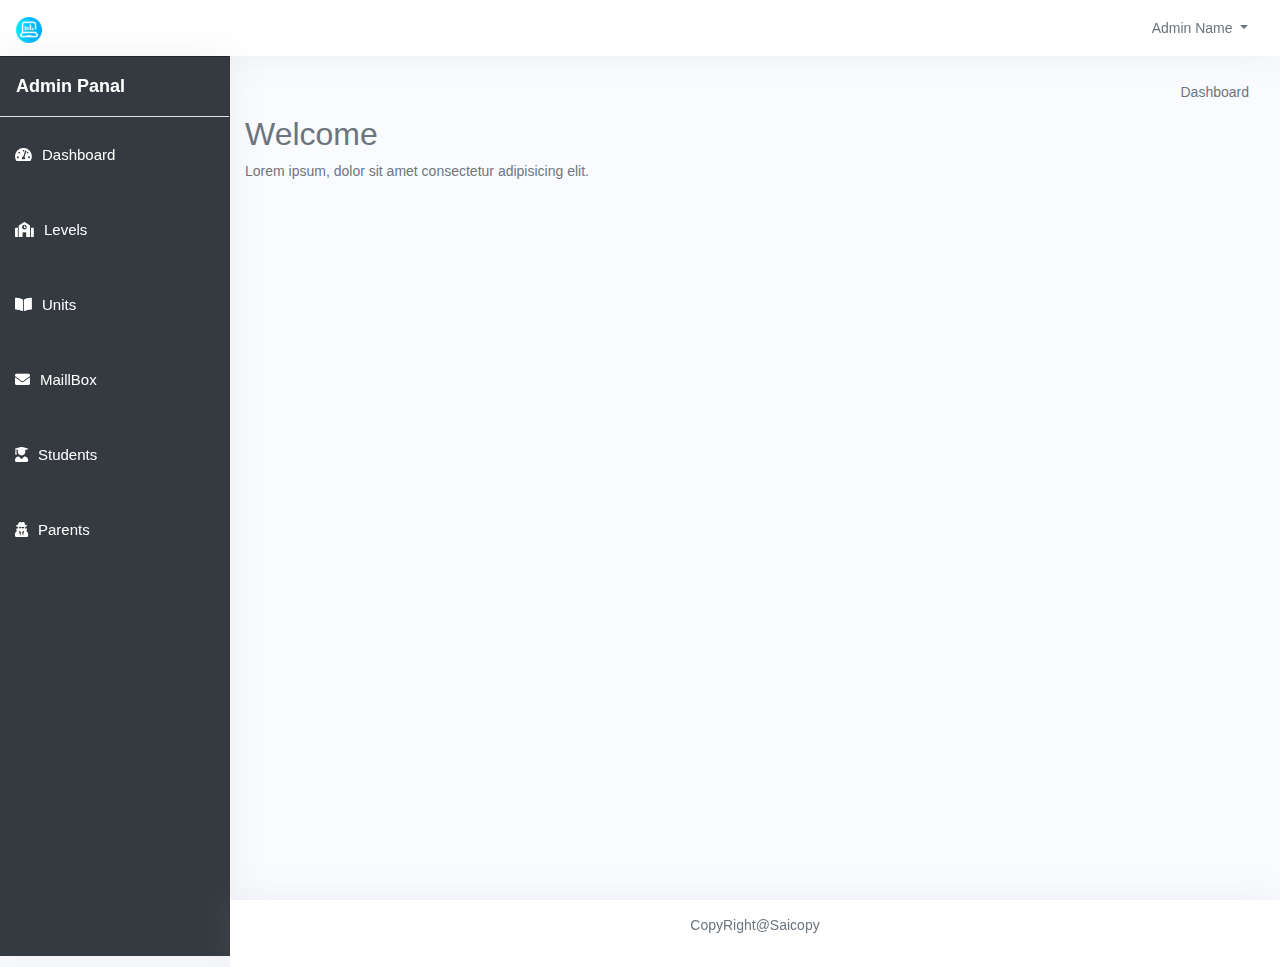
==== index.html @ 0deb5dab "first push" ====
<!DOCTYPE html>
<html lang="en">

<head>
  <meta charset="UTF-8">
  <meta http-equiv="X-UA-Compatible" content="IE=edge">
  <meta name="viewport" content="width=device-width, initial-scale=1.0">
  <title>Online learning</title>
  <link rel="stylesheet" href="./assets/css/bootstrap.min.css">
  <link rel="stylesheet" type="text/css"
    href="https://cdnjs.cloudflare.com/ajax/libs/font-awesome/5.15.1/css/all.min.css">
  <link rel="stylesheet" href="./assets/css/style.css">
</head>

<body>
  <!-- start header -->
  <header>
    <nav class="navbar navbar-expand-lg">
      <a class="navbar-brand" href="#"><img src="./assets/image/logo.png" alt="" style="height: 26px"></a>
      <i class="fas fa-bars" id="sidebarToggle"></i>
      <div class="dropdown ml-auto">
        <a class="nav-link dropdown-toggle" href="#" role="button" data-toggle="dropdown" aria-expanded="false">
          Admin Name
        </a>
        <div class="dropdown-menu dropdown-menu-right">
          <a class="dropdown-item" href="#">logout</a>
        </div>
      </div>
      </div>
    </nav>
  </header>
  <!-- end header./ -->
  <!-- start sidebar -->
  <aside class="sidenav  bg-dark text-white">
    <div class="sidebar-heading border-bottom p-3 ">Admin Panal</div>
    <ul>
      <li><a href="./index.html"><i class="fas fa-tachometer-alt"></i>Dashboard</a></li>
      <li><a href="./levels/index.html"><i class="fas fa-school"></i>Levels</a></li>
      <li><a href="./units/index.html"><i class="fas fa-book-open"></i>Units</a></li>
      <li><a href="#"><i class="fas fa-envelope"></i>MaillBox</a></li>
      <li><a href="#"><i class="fas fa-user-graduate"></i>Students</a></li>
      <li><a href="#"><i class="fas fa-user-secret"></i>Parents</a></li>
    </ul>
  </aside>
  <!-- end sidebar./ -->
  <!-- start content  -->
  <main id="content-wrapper">
    <section class="content">
      <div class="container-fluid">
        <nav aria-label="breadcrumb">
          <ol class="breadcrumb mb-0 bg-transparent">
            <li class="breadcrumb-item active">Dashboard</li>
          </ol>
        </nav>
        <!-- start heading -->
        <div class="row justify-content-between mb-3">
          <div class="col-12 ">
            <h2 class="page-heading">Welcome</h2>
            <p class="mb-0">Lorem ipsum, dolor sit amet consectetur adipisicing elit.</p>
          </div>
        </div>
        <!-- end heading -->
        <div class="row">
          <div class="col-12">
          
          </div><!-- col./ -->
        </div><!-- row./ -->
      </div>
    </section>
  </main>
  <!-- start content./  -->
  <!-- start footer  -->
  <footer class="footer text-center" id="footer">
    <div class="copyright">
      <p><a href="http://saicopy.com">CopyRight@Saicopy</a></p>
    </div>
  </footer>
  <!-- end footer./ -->
  <script src="./assets/js/jquery-3.5.1.slim.min.js"></script>
  <script src="./assets/js/popper.min.js"></script>
  <script src="./assets/js/bootstrap.min.js"></script>
  <script src="./assets/js/main.js"></script>
</body>

</html>
---- assets/css/style.css ----
/* Global Style */
*{
    margin: 0;
    padding: 0;
    box-sizing: border-box;
    transition: all 0.3s;
}
ul{
    list-style: none;
}
.card{
    border-radius: 10px;
    box-shadow: 0 0 35px 0 rgba(154, 161, 171, 0.15);
}
.card-header{
    background-color: transparent;
    border-bottom: none;
}
.breadcrumb{
    justify-content: end;
}
a,a:hover{
    color: #6c757d;
    text-decoration: none;
}
body{
    overflow-x: hidden;
    position: relative;
    margin: 0;
    font-family: "Nunito Sans", sans-serif;
    font-size: 0.875rem;
    font-weight: 400;
    line-height: 1.5;
    color: #6c757d;
    text-align: left;
    background-color: #fafbfe;
}
header{
    position: fixed;
    min-width: 100%;
}
header,footer,.sidenav{
    z-index: 1000;
}
header,footer{
background-color: #ffffff;
box-shadow: 0 0 35px 0 rgba(154, 161, 171, 0.15);
}
/* SideBar */
.sidenav {  
    position: fixed;  
    top: 0;  
    left: 0px;  
    width: 230px;  
    height: 100vh;  
    margin-top: 3.5rem;  
    background: #343a40;  
    border-top: 1px solid rgba(0, 0, 0, 0.3);  
    box-shadow: 0 0 35px 0 rgba(154, 161, 171, 0.15);
    border-right: 1px solid  #373535;
}
.sidenav .sidebar-heading{
    font-size: 18px;
    font-weight: 600;
}
.sidenav ul a{
    font-size: 15px;
    font-weight: 500;
    color: #ffff;
    display: block;
    padding: 15px;
    line-height: 3;
}
.sidenav ul a:hover{
    background-color: #4b5055;
}
.sidenav ul a i{
    margin-right: 10px;
}

#sidebarToggle{
    display: none;
}
@media (max-width: 600px) {  
    .sidenav {  
        left: -230px;  
    }
    #sidebarToggle{
        display: block;
    }
    body.sb-sidenav-toggled .sidenav {  
        left: 0px;  
    }
  } 

/* Content Wrapper */
#content-wrapper {  
    margin-left: 230px; 
    min-height: 100vh;
    padding-top: 70px;
  }
  @media (max-width: 600px) {  
    #content-wrapper {  
      margin-left: 0;  
    }  
  } 

/* Footer */
  #footer {  
    width: calc(100% - 230px);  
    margin-left: 230px; 
    /* background-color: #a4c4e5; */
    padding: 15px;
    position: absolute;
} 
#footer a{
    /* color: #ffff; */
    text-decoration: none;
}

@media (max-width: 600px) {  
    #footer {  
        width: 100%;  
        margin-left: 0;  
      } 
  }
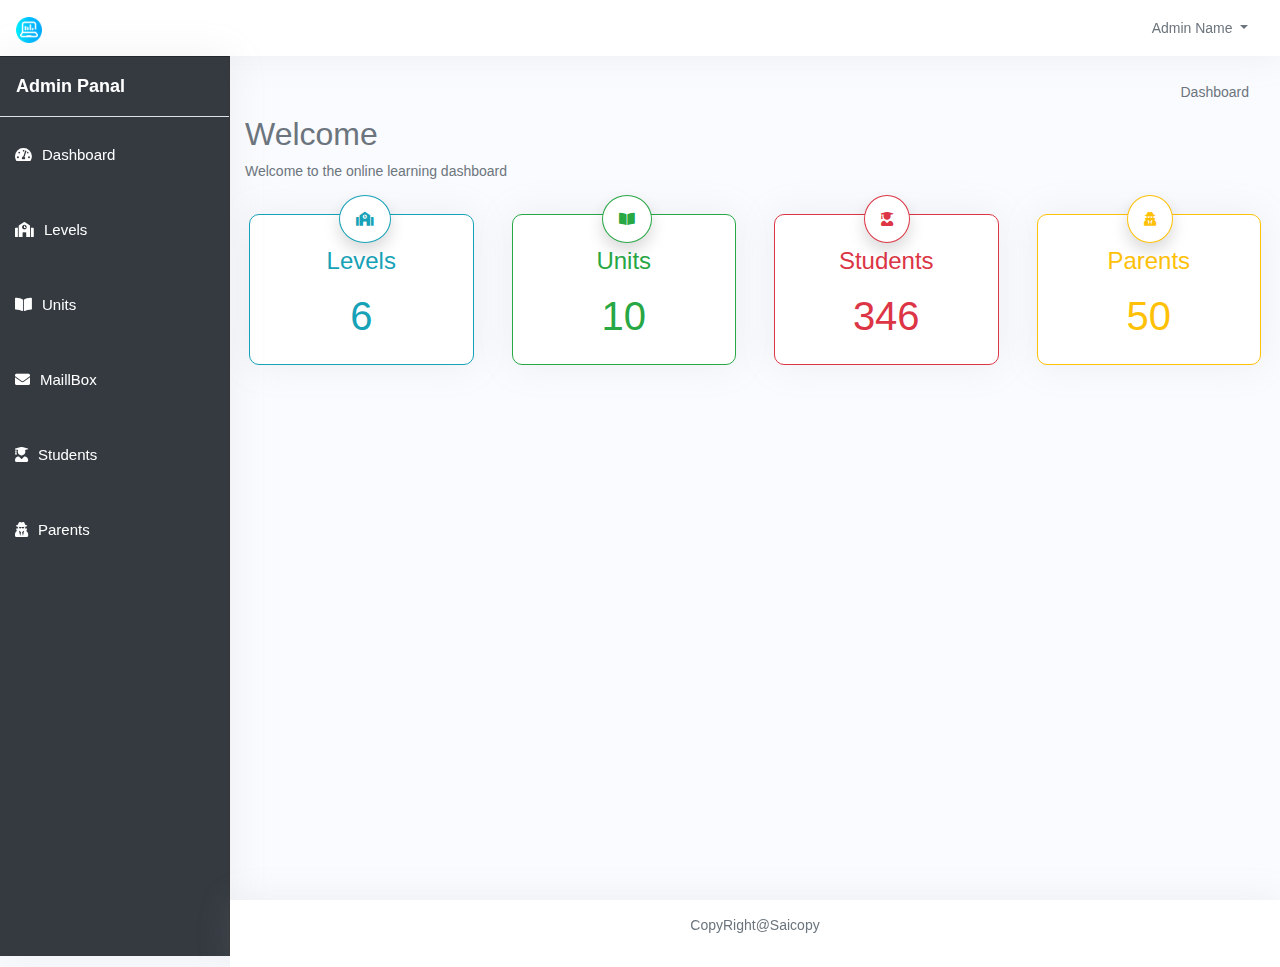
==== commit 4e483d16: "updated home page" ====
--- a/index.html
+++ b/index.html
@@ -38,8 +38,8 @@
       <li><a href="./levels/index.html"><i class="fas fa-school"></i>Levels</a></li>
       <li><a href="./units/index.html"><i class="fas fa-book-open"></i>Units</a></li>
       <li><a href="#"><i class="fas fa-envelope"></i>MaillBox</a></li>
-      <li><a href="#"><i class="fas fa-user-graduate"></i>Students</a></li>
-      <li><a href="#"><i class="fas fa-user-secret"></i>Parents</a></li>
+      <li><a href="./students/index.html"><i class="fas fa-user-graduate"></i>Students</a></li>
+      <li><a href="./parents/index.html"><i class="fas fa-user-secret"></i>Parents</a></li>
     </ul>
   </aside>
   <!-- end sidebar./ -->
@@ -56,21 +56,66 @@
         <div class="row justify-content-between mb-3">
           <div class="col-12 ">
             <h2 class="page-heading">Welcome</h2>
-            <p class="mb-0">Lorem ipsum, dolor sit amet consectetur adipisicing elit.</p>
+            <p class="mb-0">Welcome to the online learning dashboard</p>
           </div>
         </div>
         <!-- end heading -->
         <div class="row">
-          <div class="col-12">
-          
-          </div><!-- col./ -->
+            <div class="col-md-3">
+              <div class="card border-info mx-sm-1 my-3 p-3">
+                <div class="card border-info shadow text-info p-3 my-card"><span class="fas fa-school"
+                    aria-hidden="true"></span></div>
+                <div class="text-info text-center mt-3">
+                  <h4>Levels</h4>
+                </div>
+                <div class="text-info text-center mt-2">
+                  <h1>6</h1>
+                </div>
+              </div>
+            </div>
+            <div class="col-md-3">
+              <div class="card border-success mx-sm-1 my-3 p-3">
+                <div class="card border-success shadow text-success p-3 my-card"><span class="fas fa-book-open"
+                    aria-hidden="true"></span></div>
+                <div class="text-success text-center mt-3">
+                  <h4>Units</h4>
+                </div>
+                <div class="text-success text-center mt-2">
+                  <h1>10</h1>
+                </div>
+              </div>
+            </div>
+            <div class="col-md-3">
+              <div class="card border-danger mx-sm-1 my-3 p-3">
+                <div class="card border-danger shadow text-danger p-3 my-card"><span class="fas fa-user-graduate"
+                    aria-hidden="true"></span></div>
+                <div class="text-danger text-center mt-3">
+                  <h4>Students</h4>
+                </div>
+                <div class="text-danger text-center mt-2">
+                  <h1>346</h1>
+                </div>
+              </div>
+            </div>
+            <div class="col-md-3">
+              <div class="card border-warning mx-sm-1 my-3 p-3">
+                <div class="card border-warning shadow text-warning p-3 my-card"><span class="fas fa-user-secret"
+                    aria-hidden="true"></span></div>
+                <div class="text-warning text-center mt-3">
+                  <h4>Parents</h4>
+                </div>
+                <div class="text-warning text-center mt-2">
+                  <h1>50</h1>
+                </div>
+              </div>
+            </div>
         </div><!-- row./ -->
       </div>
     </section>
   </main>
   <!-- start content./  -->
   <!-- start footer  -->
-  <footer class="footer text-center" id="footer">
+  <footer>
     <div class="copyright">
       <p><a href="http://saicopy.com">CopyRight@Saicopy</a></p>
     </div>
--- a/assets/css/style.css
+++ b/assets/css/style.css
@@ -4,24 +4,6 @@
     padding: 0;
     box-sizing: border-box;
     transition: all 0.3s;
-}
-ul{
-    list-style: none;
-}
-.card{
-    border-radius: 10px;
-    box-shadow: 0 0 35px 0 rgba(154, 161, 171, 0.15);
-}
-.card-header{
-    background-color: transparent;
-    border-bottom: none;
-}
-.breadcrumb{
-    justify-content: end;
-}
-a,a:hover{
-    color: #6c757d;
-    text-decoration: none;
 }
 body{
     overflow-x: hidden;
@@ -35,6 +17,28 @@
     text-align: left;
     background-color: #fafbfe;
 }
+ul{
+    list-style: none;
+}
+a,a:hover{
+    color: #6c757d;
+    text-decoration: none;
+}
+/* Start Bootstrap Style */
+.card{
+    border-radius: 10px;
+    box-shadow: 0 0 35px 0 rgba(154, 161, 171, 0.15);
+}
+.card-header{
+    background-color: transparent;
+    border-bottom: none;
+}
+.breadcrumb{
+    justify-content: end;
+}
+/* End Bootstrab Style */
+
+/* start layouts */
 header{
     position: fixed;
     min-width: 100%;
@@ -42,11 +46,30 @@
 header,footer,.sidenav{
     z-index: 1000;
 }
+header .navbar i.fa-bars{
+    cursor: pointer;
+}
 header,footer{
 background-color: #ffffff;
 box-shadow: 0 0 35px 0 rgba(154, 161, 171, 0.15);
 }
-/* SideBar */
+footer {  
+    width: calc(100% - 230px);  
+    margin-left: 230px; 
+    padding: 15px;
+    position: absolute;
+    text-align: center;
+} 
+
+@media (max-width: 600px) {  
+    #footer {  
+        width: 100%;  
+        margin-left: 0;  
+      } 
+  } 
+/* end layouts */
+
+/* Start SideBar */
 .sidenav {  
     position: fixed;  
     top: 0;  
@@ -92,7 +115,7 @@
         left: 0px;  
     }
   } 
-
+/* End SideBar */
 /* Content Wrapper */
 #content-wrapper {  
     margin-left: 230px; 
@@ -104,23 +127,11 @@
       margin-left: 0;  
     }  
   } 
-
-/* Footer */
-  #footer {  
-    width: calc(100% - 230px);  
-    margin-left: 230px; 
-    /* background-color: #a4c4e5; */
-    padding: 15px;
-    position: absolute;
-} 
-#footer a{
-    /* color: #ffff; */
-    text-decoration: none;
-}
-
-@media (max-width: 600px) {  
-    #footer {  
-        width: 100%;  
-        margin-left: 0;  
-      } 
-  } +/* Home Page */
+#content-wrapper .my-card
+{
+    position:absolute;
+    left:40%;
+    top:-20px;
+    border-radius:50%;
+}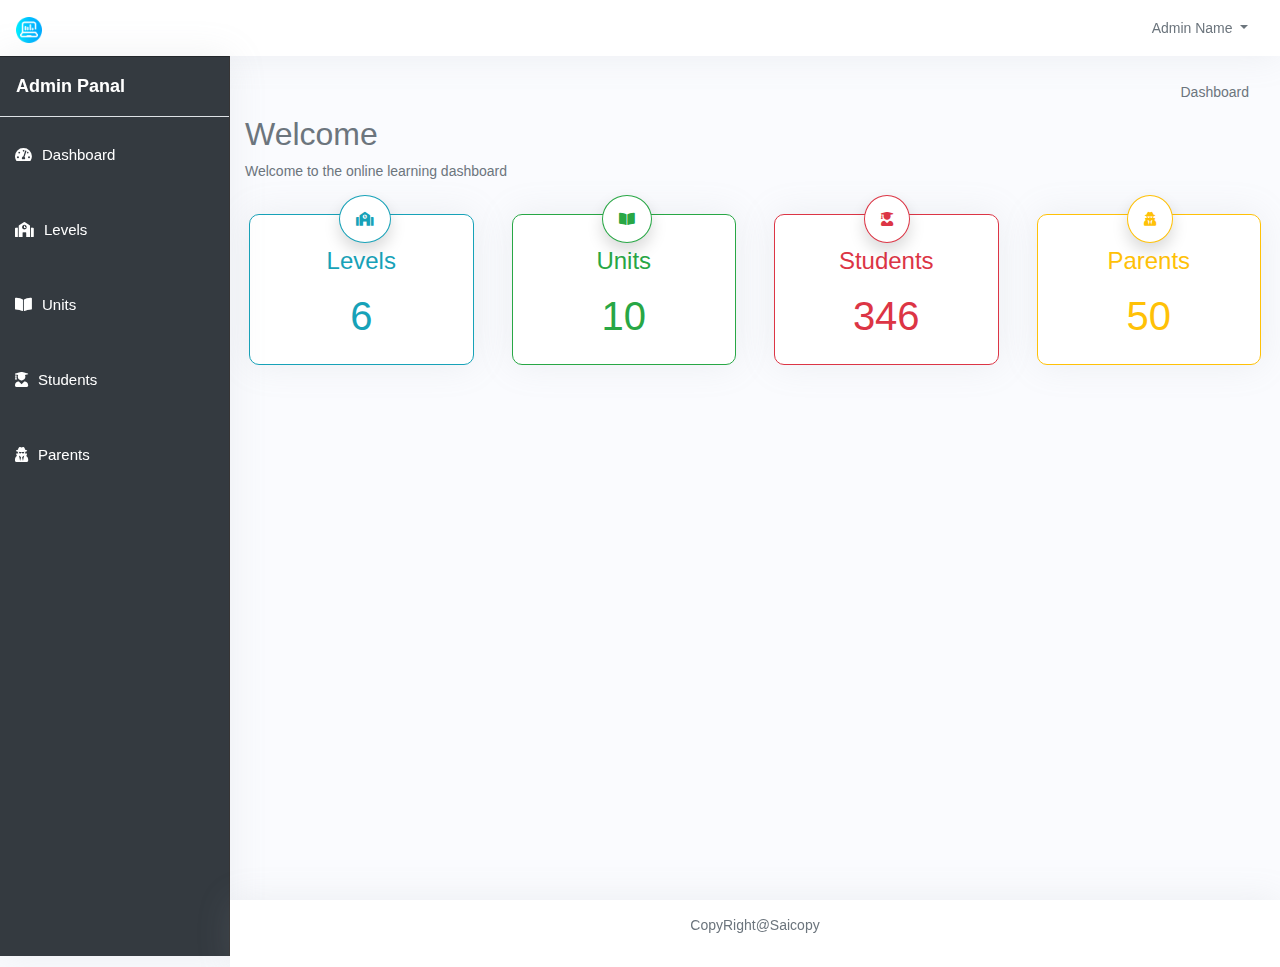
==== commit 3811070a: "created comment page" ====
--- a/index.html
+++ b/index.html
@@ -37,7 +37,6 @@
       <li><a href="./index.html"><i class="fas fa-tachometer-alt"></i>Dashboard</a></li>
       <li><a href="./levels/index.html"><i class="fas fa-school"></i>Levels</a></li>
       <li><a href="./units/index.html"><i class="fas fa-book-open"></i>Units</a></li>
-      <li><a href="#"><i class="fas fa-envelope"></i>MaillBox</a></li>
       <li><a href="./students/index.html"><i class="fas fa-user-graduate"></i>Students</a></li>
       <li><a href="./parents/index.html"><i class="fas fa-user-secret"></i>Parents</a></li>
     </ul>
@@ -61,54 +60,54 @@
         </div>
         <!-- end heading -->
         <div class="row">
-            <div class="col-md-3">
-              <div class="card border-info mx-sm-1 my-3 p-3">
-                <div class="card border-info shadow text-info p-3 my-card"><span class="fas fa-school"
-                    aria-hidden="true"></span></div>
-                <div class="text-info text-center mt-3">
-                  <h4>Levels</h4>
-                </div>
-                <div class="text-info text-center mt-2">
-                  <h1>6</h1>
-                </div>
+          <div class="col-md-3">
+            <div class="card border-info mx-sm-1 my-3 p-3">
+              <div class="card border-info shadow text-info p-3 my-card"><span class="fas fa-school"
+                  aria-hidden="true"></span></div>
+              <div class="text-info text-center mt-3">
+                <h4>Levels</h4>
+              </div>
+              <div class="text-info text-center mt-2">
+                <h1>6</h1>
               </div>
             </div>
-            <div class="col-md-3">
-              <div class="card border-success mx-sm-1 my-3 p-3">
-                <div class="card border-success shadow text-success p-3 my-card"><span class="fas fa-book-open"
-                    aria-hidden="true"></span></div>
-                <div class="text-success text-center mt-3">
-                  <h4>Units</h4>
-                </div>
-                <div class="text-success text-center mt-2">
-                  <h1>10</h1>
-                </div>
+          </div>
+          <div class="col-md-3">
+            <div class="card border-success mx-sm-1 my-3 p-3">
+              <div class="card border-success shadow text-success p-3 my-card"><span class="fas fa-book-open"
+                  aria-hidden="true"></span></div>
+              <div class="text-success text-center mt-3">
+                <h4>Units</h4>
+              </div>
+              <div class="text-success text-center mt-2">
+                <h1>10</h1>
               </div>
             </div>
-            <div class="col-md-3">
-              <div class="card border-danger mx-sm-1 my-3 p-3">
-                <div class="card border-danger shadow text-danger p-3 my-card"><span class="fas fa-user-graduate"
-                    aria-hidden="true"></span></div>
-                <div class="text-danger text-center mt-3">
-                  <h4>Students</h4>
-                </div>
-                <div class="text-danger text-center mt-2">
-                  <h1>346</h1>
-                </div>
+          </div>
+          <div class="col-md-3">
+            <div class="card border-danger mx-sm-1 my-3 p-3">
+              <div class="card border-danger shadow text-danger p-3 my-card"><span class="fas fa-user-graduate"
+                  aria-hidden="true"></span></div>
+              <div class="text-danger text-center mt-3">
+                <h4>Students</h4>
+              </div>
+              <div class="text-danger text-center mt-2">
+                <h1>346</h1>
               </div>
             </div>
-            <div class="col-md-3">
-              <div class="card border-warning mx-sm-1 my-3 p-3">
-                <div class="card border-warning shadow text-warning p-3 my-card"><span class="fas fa-user-secret"
-                    aria-hidden="true"></span></div>
-                <div class="text-warning text-center mt-3">
-                  <h4>Parents</h4>
-                </div>
-                <div class="text-warning text-center mt-2">
-                  <h1>50</h1>
-                </div>
+          </div>
+          <div class="col-md-3">
+            <div class="card border-warning mx-sm-1 my-3 p-3">
+              <div class="card border-warning shadow text-warning p-3 my-card"><span class="fas fa-user-secret"
+                  aria-hidden="true"></span></div>
+              <div class="text-warning text-center mt-3">
+                <h4>Parents</h4>
+              </div>
+              <div class="text-warning text-center mt-2">
+                <h1>50</h1>
               </div>
             </div>
+          </div>
         </div><!-- row./ -->
       </div>
     </section>
--- a/assets/css/style.css
+++ b/assets/css/style.css
@@ -134,4 +134,7 @@
     left:40%;
     top:-20px;
     border-radius:50%;
+}
+.card-inner{
+    margin-left: 4rem;
 }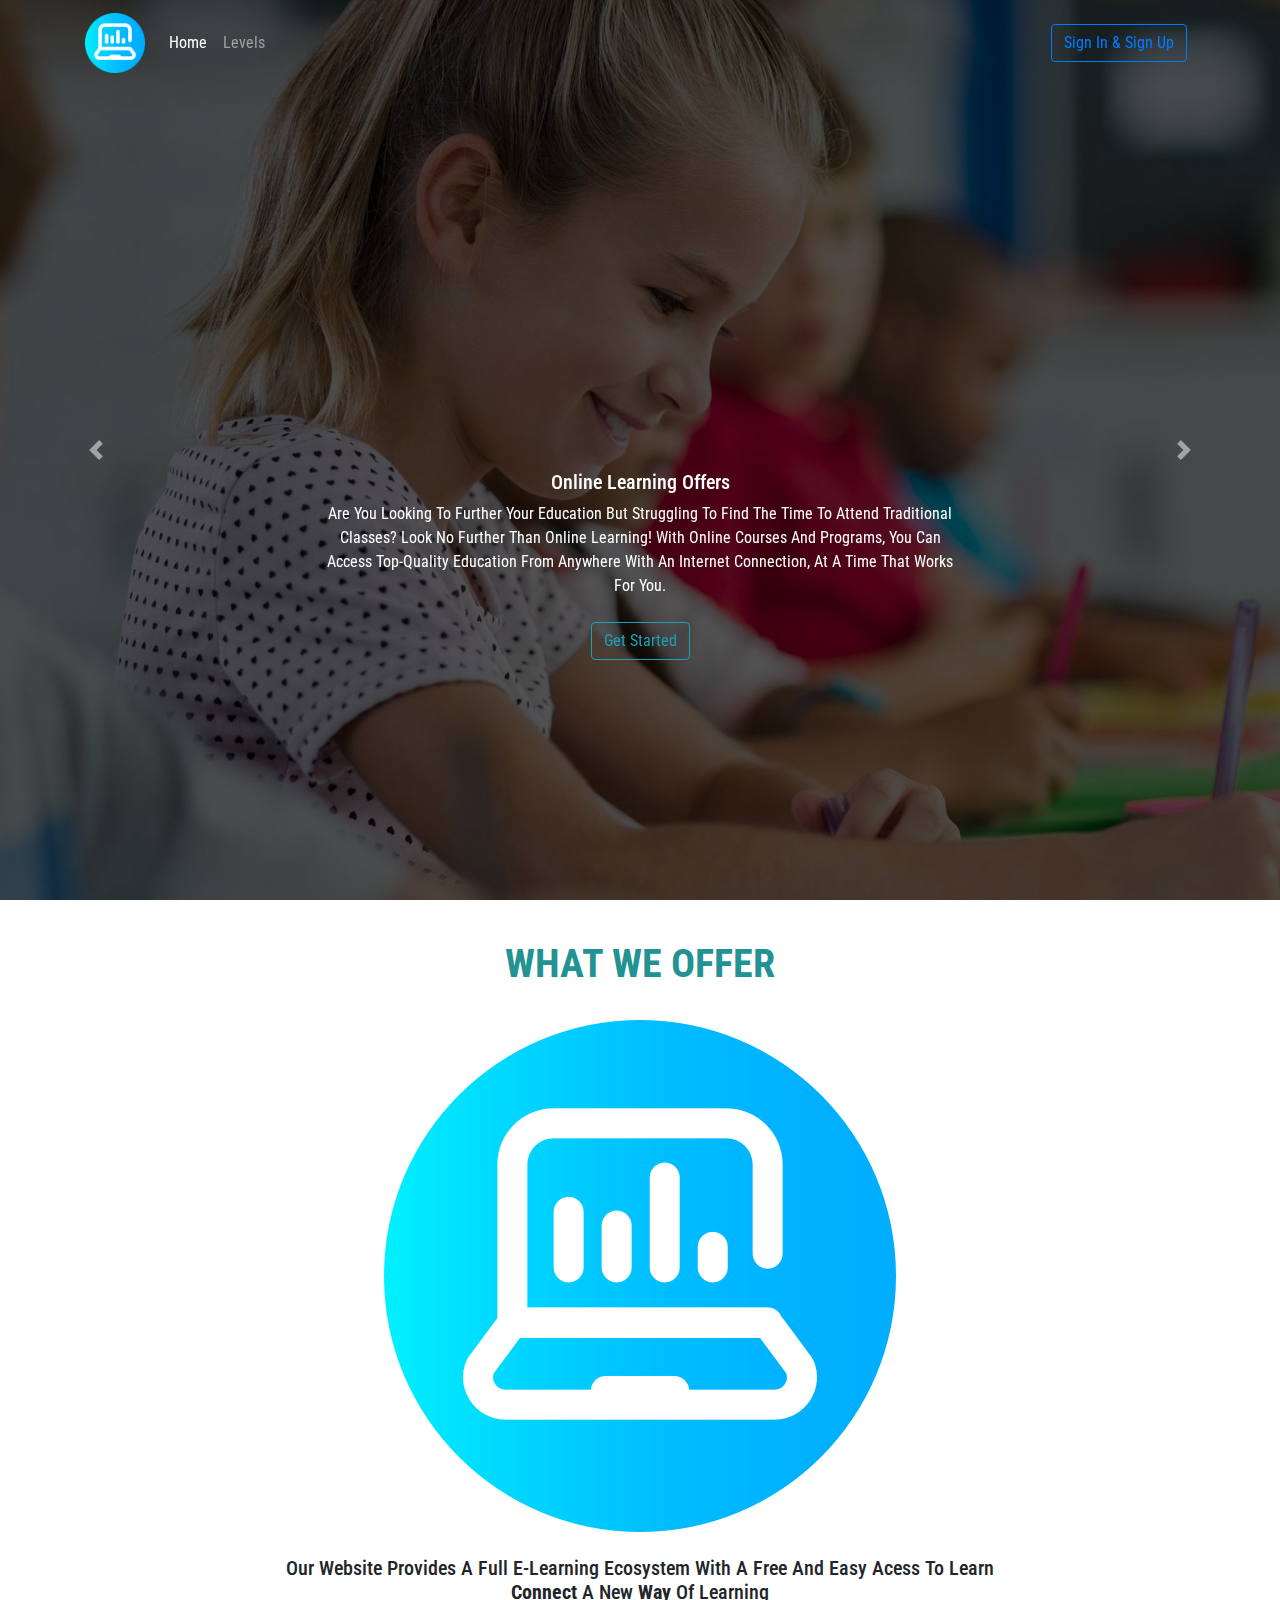
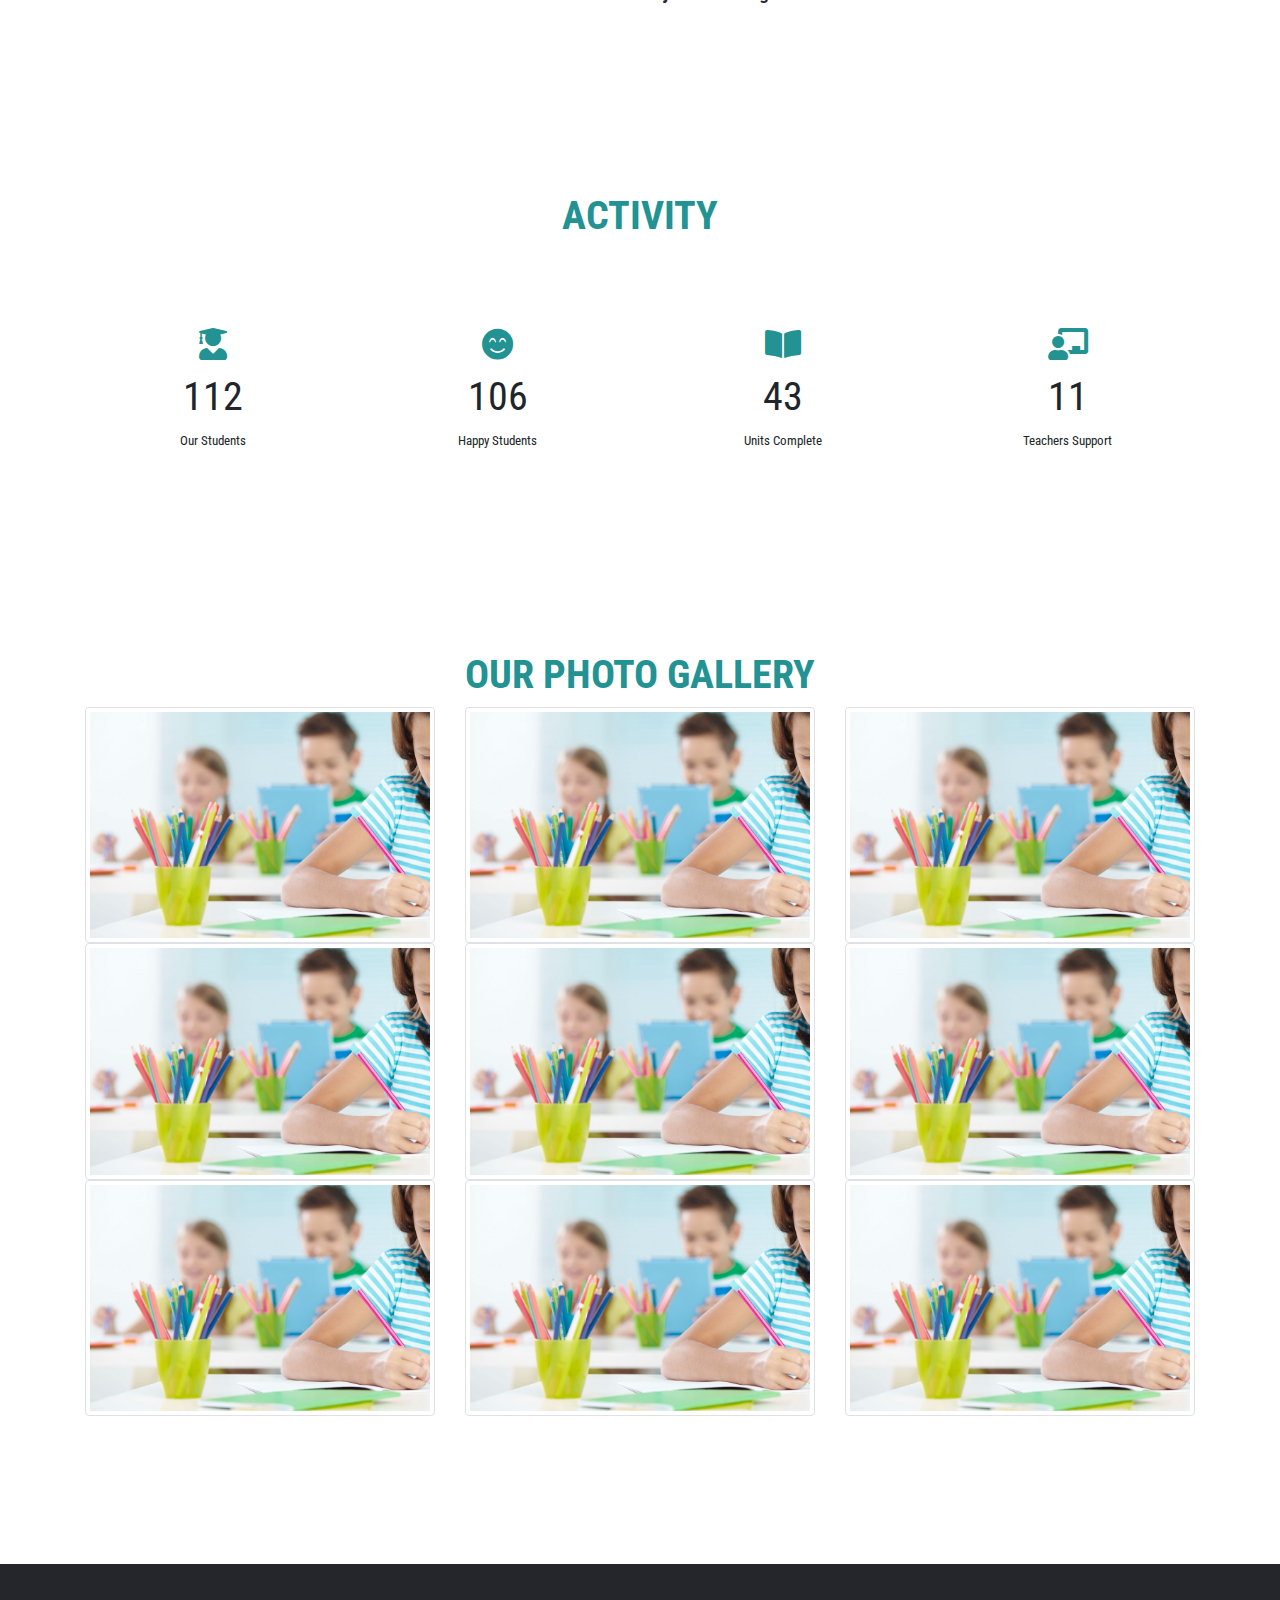
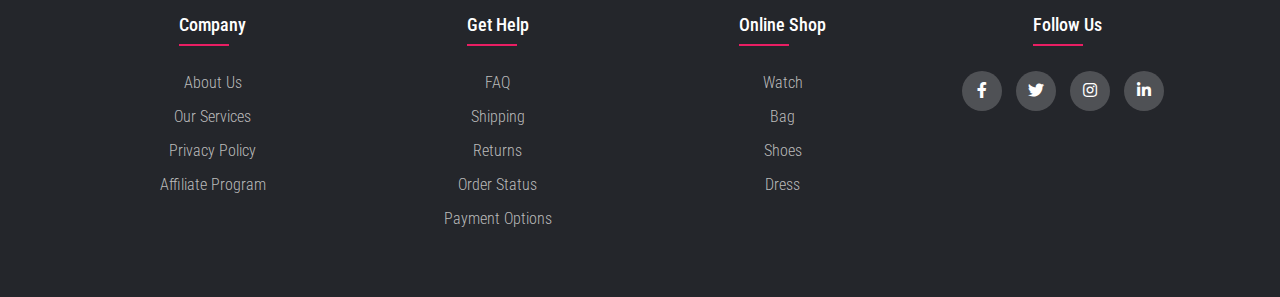
==== commit 6b69c844: "completed pages" ====
--- a/index.html
+++ b/index.html
@@ -5,125 +5,250 @@
   <meta charset="UTF-8">
   <meta http-equiv="X-UA-Compatible" content="IE=edge">
   <meta name="viewport" content="width=device-width, initial-scale=1.0">
-  <title>Online learning</title>
   <link rel="stylesheet" href="./assets/css/bootstrap.min.css">
+  <link rel="stylesheet" href="./assets/css/style.css">
+
   <link rel="stylesheet" type="text/css"
     href="https://cdnjs.cloudflare.com/ajax/libs/font-awesome/5.15.1/css/all.min.css">
-  <link rel="stylesheet" href="./assets/css/style.css">
+
+  <title>online learning</title>
 </head>
 
 <body>
   <!-- start header -->
   <header>
-    <nav class="navbar navbar-expand-lg">
-      <a class="navbar-brand" href="#"><img src="./assets/image/logo.png" alt="" style="height: 26px"></a>
-      <i class="fas fa-bars" id="sidebarToggle"></i>
-      <div class="dropdown ml-auto">
-        <a class="nav-link dropdown-toggle" href="#" role="button" data-toggle="dropdown" aria-expanded="false">
-          Admin Name
-        </a>
-        <div class="dropdown-menu dropdown-menu-right">
-          <a class="dropdown-item" href="#">logout</a>
-        </div>
-      </div>
+    <nav class="navbar navbar-expand-lg navbar-dark fixed-top">
+      <div class="container">
+        <a class="navbar-brand" href="#"><img src="./assets/image/logo.png" alt="" style="width: 60px;"></a>
+        <button class="navbar-toggler" type="button" data-toggle="collapse" data-target="#navbarSupportedContent"
+          aria-controls="navbarSupportedContent" aria-expanded="false" aria-label="Toggle navigation">
+          <span class="navbar-toggler-icon"></span>
+        </button>
+        <div class="collapse navbar-collapse" id="navbarSupportedContent">
+          <ul class="navbar-nav mr-auto">
+            <li class="nav-item active">
+              <a class="nav-link" href="./index.html">Home <span class="sr-only">(current)</span></a>
+            </li>
+            <li class="nav-item">
+              <a class="nav-link" href="./levels/index.html">levels</a>
+            </li>
+          </ul>
+          <a class="btn btn-outline-primary my-2 mr-md-2" href="./auth/index.html">Sign in & Sign
+            up</a>
+          <!-- start dropdown user -->
+          <div class="dropdown" style="display: none;">
+            <a class="text-white nav-link dropdown-toggle" href="#" role="button" data-toggle="dropdown"
+              aria-expanded="false">
+              user name
+            </a>
+            <div class="dropdown-menu">
+              <a class="dropdown-item" href="../profile/index.html">Profile</a>
+              <a class="dropdown-item" href="./grades/index.html">Grades</a>
+              <a class="dropdown-item" href="#">logout</a>
+            </div>
+          </div>
+          <!-- end dropdown user./ -->
+        </div>
       </div>
     </nav>
   </header>
   <!-- end header./ -->
-  <!-- start sidebar -->
-  <aside class="sidenav  bg-dark text-white">
-    <div class="sidebar-heading border-bottom p-3 ">Admin Panal</div>
-    <ul>
-      <li><a href="./index.html"><i class="fas fa-tachometer-alt"></i>Dashboard</a></li>
-      <li><a href="./levels/index.html"><i class="fas fa-school"></i>Levels</a></li>
-      <li><a href="./units/index.html"><i class="fas fa-book-open"></i>Units</a></li>
-      <li><a href="./students/index.html"><i class="fas fa-user-graduate"></i>Students</a></li>
-      <li><a href="./parents/index.html"><i class="fas fa-user-secret"></i>Parents</a></li>
-    </ul>
-  </aside>
-  <!-- end sidebar./ -->
-  <!-- start content  -->
-  <main id="content-wrapper">
-    <section class="content">
-      <div class="container-fluid">
-        <nav aria-label="breadcrumb">
-          <ol class="breadcrumb mb-0 bg-transparent">
-            <li class="breadcrumb-item active">Dashboard</li>
-          </ol>
-        </nav>
-        <!-- start heading -->
-        <div class="row justify-content-between mb-3">
-          <div class="col-12 ">
-            <h2 class="page-heading">Welcome</h2>
-            <p class="mb-0">Welcome to the online learning dashboard</p>
-          </div>
-        </div>
-        <!-- end heading -->
+  <main id="content">
+    <!--Start Homepage Slideshow-->
+    <div class="slideshow">
+      <div class="overlay"></div>
+      <div id="slideshow" class="carousel slide" data-ride="carousel">
+        <div class="carousel-inner">
+          <div class="carousel-item active">
+            <img src="./assets/image/25-paral.jpeg" class="d-block w-100" alt="...">
+            <div class="carousel-caption d-none d-md-block">
+              <h5>Online learning offers</h5>
+              <p>Are you looking to further your education but struggling to find the time to attend traditional
+                classes? Look no further than online learning! With online courses and programs, you can access
+                top-quality education from anywhere with an internet connection, at a time that works for you.</p>
+              <a href="./levels/index.html" class="btn btn-outline-info mt-2">Get Started</a>
+            </div>
+          </div>
+          <div class="carousel-item">
+            <img src="./assets/image/19-paral.jpeg" class="d-block w-100" alt="...">
+            <div class="carousel-caption d-none d-md-block">
+              <h5>Online learning offers</h5>
+              <p>Whether you're looking to improve your skills for your current job or embark on a new career path,
+                online learning offers a flexible and convenient way to achieve your goals.</p>
+              <a href="./levels/index.html" class="btn btn-outline-info mt-2">Get Started</a>
+            </div>
+          </div>
+          <div class="carousel-item">
+            <img src="./assets/image/shop-02.jpg" class="d-block w-100" alt="...">
+            <div class="carousel-caption d-none d-md-block">
+              <h5>Online learning offers</h5>
+              <p>Don't let a busy schedule hold you back from achieving your dreams. Enroll in an online course today
+                and take the first step towards a brighter future!.</p>
+              <a href="./levels/index.html" class="btn btn-outline-info mt-2">Get Started</a>
+            </div>
+          </div>
+        </div>
+        <a class="carousel-control-prev" href="#slideshow" role="button" data-slide="prev">
+          <span class="carousel-control-prev-icon" aria-hidden="true"></span>
+          <span class="sr-only">Previous</span>
+        </a>
+        <a class="carousel-control-next" href="#slideshow" role="button" data-slide="next">
+          <span class="carousel-control-next-icon" aria-hidden="true"></span>
+          <span class="sr-only">Next</span>
+        </a>
+      </div>
+    </div>
+    <!--End Homepage Slideshow./-->
+    <!-- start section about -->
+    <section id="about" class="about text-center">
+      <div class="heading">
+        <h1>What We Offer </h1>
+      </div>
+
+      <div class="container">
         <div class="row">
-          <div class="col-md-3">
-            <div class="card border-info mx-sm-1 my-3 p-3">
-              <div class="card border-info shadow text-info p-3 my-card"><span class="fas fa-school"
-                  aria-hidden="true"></span></div>
-              <div class="text-info text-center mt-3">
-                <h4>Levels</h4>
-              </div>
-              <div class="text-info text-center mt-2">
-                <h1>6</h1>
-              </div>
-            </div>
-          </div>
-          <div class="col-md-3">
-            <div class="card border-success mx-sm-1 my-3 p-3">
-              <div class="card border-success shadow text-success p-3 my-card"><span class="fas fa-book-open"
-                  aria-hidden="true"></span></div>
-              <div class="text-success text-center mt-3">
-                <h4>Units</h4>
-              </div>
-              <div class="text-success text-center mt-2">
-                <h1>10</h1>
-              </div>
-            </div>
-          </div>
-          <div class="col-md-3">
-            <div class="card border-danger mx-sm-1 my-3 p-3">
-              <div class="card border-danger shadow text-danger p-3 my-card"><span class="fas fa-user-graduate"
-                  aria-hidden="true"></span></div>
-              <div class="text-danger text-center mt-3">
-                <h4>Students</h4>
-              </div>
-              <div class="text-danger text-center mt-2">
-                <h1>346</h1>
-              </div>
-            </div>
-          </div>
-          <div class="col-md-3">
-            <div class="card border-warning mx-sm-1 my-3 p-3">
-              <div class="card border-warning shadow text-warning p-3 my-card"><span class="fas fa-user-secret"
-                  aria-hidden="true"></span></div>
-              <div class="text-warning text-center mt-3">
-                <h4>Parents</h4>
-              </div>
-              <div class="text-warning text-center mt-2">
-                <h1>50</h1>
-              </div>
-            </div>
-          </div>
-        </div><!-- row./ -->
+          <div class="col-lg-12 my-4">
+            <img src="./assets/image/logo.png" class="img-fluid" alt="">
+          </div>
+          <div class="col-lg-12">
+            <h5>Our website provides a Full E-learning ecosystem with a free and easy acess to
+              learn <br><strong>Connect</strong>
+              <im>a new <strong>way</strong> of learning </im>
+            </h5>
+          </div>
+        </div>
       </div>
     </section>
+    <!-- end section about -->
+    <!-- start section counter -->
+    <section id="counter" class="counter">
+      <div class="heading">
+        <h1>ACTIVITY</h1>
+      </div>
+      <div class="container">
+        <div class="row text-center">
+          <div class="col">
+            <div class="counter">
+              <i class="fas fa-user-graduate fa-2x"></i>
+              <h2 class="timer count-title count-number">5000</h2>
+              <p class="count-text ">Our Students</p>
+            </div>
+          </div>
+          <div class="col">
+            <div class="counter">
+              <i class="fas fa-smile-beam fa-2x"></i>
+              <h2 class="timer count-title count-number">4999</h2>
+              <p class="count-text ">Happy Students</p>
+            </div>
+          </div>
+          <div class="col">
+            <div class="counter">
+              <i class="fas fa-book-open fa-2x"></i>
+              <h2 class="timer count-title count-number">2000</h2>
+              <p class="count-text ">Units Complete</p>
+            </div>
+          </div>
+          <div class="col">
+            <div class="counter">
+              <i class="fas fa-chalkboard-teacher fa-2x"></i>
+              <h2 class="timer count-title count-number">500</h2>
+              <p class="count-text ">Teachers Support</p>
+            </div>
+          </div>
+        </div>
+      </div>
+
+    </section>
+    <!-- end section counter -->
+
+    <!-- start section gallary -->
+    <section id="gallary" class="gallary">
+
+      <div class="heading">
+        <h1>Our Photo Gallery</h1>
+        <div class="hr"></div>
+      </div>
+      <div class="container">
+        <div class="row">
+          <div class="col-md-4">
+            <img class="img-thumbnail" src="./assets/image/05-paral.jpeg" alt="">
+          </div>
+          <div class="col-md-4">
+            <img class="img-thumbnail" src="./assets/image/05-paral.jpeg" alt="">
+          </div>
+          <div class="col-md-4">
+            <img class="img-thumbnail" src="./assets/image/05-paral.jpeg" alt="">
+          </div>
+          <div class="col-md-4">
+            <img class="img-thumbnail" src="./assets/image/05-paral.jpeg" alt="">
+          </div>
+          <div class="col-md-4">
+            <img class="img-thumbnail" src="./assets/image/05-paral.jpeg" alt="">
+          </div>
+          <div class="col-md-4">
+            <img class="img-thumbnail" src="./assets/image/05-paral.jpeg" alt="">
+          </div>
+          <div class="col-md-4">
+            <img class="img-thumbnail" src="./assets/image/05-paral.jpeg" alt="">
+          </div>
+          <div class="col-md-4">
+            <img class="img-thumbnail" src="./assets/image/05-paral.jpeg" alt="">
+          </div>
+          <div class="col-md-4">
+            <img class="img-thumbnail" src="./assets/image/05-paral.jpeg" alt="">
+          </div>
+        </div>
+    </section>
+    <!-- end section gallary -->
   </main>
-  <!-- start content./  -->
-  <!-- start footer  -->
-  <footer>
-    <div class="copyright">
-      <p><a href="http://saicopy.com">CopyRight@Saicopy</a></p>
+  <footer class="footer text-center mt-5" id="footer">
+    <div class="container containerf">
+      <div class="row">
+        <div class="col-md-3">
+          <h4>company</h4>
+          <ul>
+            <li><a href="#">about us</a></li>
+            <li><a href="#">our services</a></li>
+            <li><a href="#">privacy policy</a></li>
+            <li><a href="#">affiliate program</a></li>
+          </ul>
+        </div>
+        <div class="col-md-3">
+          <h4>get help</h4>
+          <ul>
+            <li><a href="#">FAQ</a></li>
+            <li><a href="#">shipping</a></li>
+            <li><a href="#">returns</a></li>
+            <li><a href="#">order status</a></li>
+            <li><a href="#">payment options</a></li>
+          </ul>
+        </div>
+        <div class="col-md-3">
+          <h4>online shop</h4>
+          <ul>
+            <li><a href="#">watch</a></li>
+            <li><a href="#">bag</a></li>
+            <li><a href="#">shoes</a></li>
+            <li><a href="#">dress</a></li>
+          </ul>
+        </div>
+        <div class="col-md-3">
+          <h4>follow us</h4>
+          <div class="social-links">
+            <a href="#"><i class="fab fa-facebook-f"></i></a>
+            <a href="#"><i class="fab fa-twitter"></i></a>
+            <a href="#"><i class="fab fa-instagram"></i></a>
+            <a href="#"><i class="fab fa-linkedin-in"></i></a>
+          </div>
+        </div>
+      </div>
     </div>
   </footer>
-  <!-- end footer./ -->
-  <script src="./assets/js/jquery-3.5.1.slim.min.js"></script>
+  <script src="./assets/js/jquery-3.5.1.min.js"></script>
   <script src="./assets/js/popper.min.js"></script>
   <script src="./assets/js/bootstrap.min.js"></script>
   <script src="./assets/js/main.js"></script>
+  <script src="./assets/js/counter-activity.js"></script>
 </body>
 
 </html>--- a/assets/css/style.css
+++ b/assets/css/style.css
@@ -1,140 +1,259 @@
-/* Global Style */
+
+@import url('https://fonts.googleapis.com/css2?family=Roboto+Condensed:wght@300;400;700&display=swap" rel="stylesheet');
+/* Start Global Style */
 *{
     margin: 0;
     padding: 0;
     box-sizing: border-box;
-    transition: all 0.3s;
-}
-body{
-    overflow-x: hidden;
-    position: relative;
-    margin: 0;
-    font-family: "Nunito Sans", sans-serif;
-    font-size: 0.875rem;
-    font-weight: 400;
-    line-height: 1.5;
-    color: #6c757d;
-    text-align: left;
-    background-color: #fafbfe;
-}
-ul{
+    font-family: 'Roboto Condensed', sans-serif;
+    scroll-behavior: smooth;
+  }
+  body{
+    text-transform: capitalize;
+  }
+  ul{
     list-style: none;
-}
-a,a:hover{
-    color: #6c757d;
-    text-decoration: none;
-}
-/* Start Bootstrap Style */
-.card{
-    border-radius: 10px;
-    box-shadow: 0 0 35px 0 rgba(154, 161, 171, 0.15);
-}
-.card-header{
-    background-color: transparent;
-    border-bottom: none;
-}
-.breadcrumb{
-    justify-content: end;
-}
-/* End Bootstrab Style */
-
-/* start layouts */
-header{
-    position: fixed;
-    min-width: 100%;
-}
-header,footer,.sidenav{
-    z-index: 1000;
-}
-header .navbar i.fa-bars{
-    cursor: pointer;
-}
-header,footer{
-background-color: #ffffff;
-box-shadow: 0 0 35px 0 rgba(154, 161, 171, 0.15);
-}
-footer {  
-    width: calc(100% - 230px);  
-    margin-left: 230px; 
-    padding: 15px;
-    position: absolute;
+  }
+  section{
+    padding: 40px 0 100px;
+  }
+  .heading h1{
     text-align: center;
-} 
-
-@media (max-width: 600px) {  
-    #footer {  
-        width: 100%;  
-        margin-left: 0;  
-      } 
-  } 
-/* end layouts */
-
-/* Start SideBar */
-.sidenav {  
-    position: fixed;  
-    top: 0;  
-    left: 0px;  
-    width: 230px;  
-    height: 100vh;  
-    margin-top: 3.5rem;  
-    background: #343a40;  
-    border-top: 1px solid rgba(0, 0, 0, 0.3);  
-    box-shadow: 0 0 35px 0 rgba(154, 161, 171, 0.15);
-    border-right: 1px solid  #373535;
-}
-.sidenav .sidebar-heading{
-    font-size: 18px;
-    font-weight: 600;
-}
-.sidenav ul a{
-    font-size: 15px;
-    font-weight: 500;
-    color: #ffff;
-    display: block;
-    padding: 15px;
-    line-height: 3;
-}
-.sidenav ul a:hover{
-    background-color: #4b5055;
-}
-.sidenav ul a i{
-    margin-right: 10px;
-}
-
-#sidebarToggle{
-    display: none;
-}
-@media (max-width: 600px) {  
-    .sidenav {  
-        left: -230px;  
-    }
-    #sidebarToggle{
-        display: block;
-    }
-    body.sb-sidenav-toggled .sidenav {  
-        left: 0px;  
-    }
-  } 
-/* End SideBar */
-/* Content Wrapper */
-#content-wrapper {  
-    margin-left: 230px; 
-    min-height: 100vh;
-    padding-top: 70px;
-  }
-  @media (max-width: 600px) {  
-    #content-wrapper {  
-      margin-left: 0;  
-    }  
-  } 
-/* Home Page */
-#content-wrapper .my-card
-{
-    position:absolute;
-    left:40%;
-    top:-20px;
-    border-radius:50%;
-}
+    color: rgb(34, 146, 146); 
+    font-weight: bolder;
+    text-transform: uppercase;
+  }
+  .card-header{
+    font-weight: 700!important;
+    background-color: lightblue;
+    color: #ffffff;
+  }
+/* End Global Style */
+/* start header */
+body .window-scroll{
+  background: linear-gradient( #89CFF0 , #67a9c7);
+}
+/* end header */
+/* start banner */
+.banner{
+    background-image: linear-gradient(rgba(0, 0, 0, 0.5),rgba(0, 0, 0, 0.884)) ,url(../image/25-paral.jpeg);
+    background-size: 100% 100%;
+    /* background-attachment: fixed; */
+    background-repeat: no-repeat;
+    height: 300px;
+    color: white;
+    padding-top: 150px;
+}
+.banner .breadcrumb .breadcrumb-item a{
+  color: #ffffff;
+}
+/* end banner */
+/* Start Homepage Slideshow */
+.slideshow{
+  height: 100vh;
+  position: relative;
+}
+.slideshow .overlay{
+  position: absolute;
+  width: 100%;
+  height: 100%;
+  background-color: #000000ab;
+  z-index: 1;
+}
+.slideshow .carousel img{
+  height: 100vh;
+  width: 100%;
+  object-fit: cover;
+}
+.slideshow .carousel-caption{
+  top: 50%;
+  width: 50%;
+  margin: auto;
+}
+.counter {
+  padding: 80px 0;
+  border-radius: 5px;
+}
+
+.count-title {
+  font-size: 40px;
+  font-weight: normal;
+  margin-top: 10px;
+  margin-bottom: 0;
+  text-align: center;
+}
+
+.count-text {
+  font-size: 13px;
+  font-weight: normal;
+  margin-top: 10px;
+  margin-bottom: 0;
+  text-align: center;
+}
+
+.fa-2x {
+  margin: 0 auto;
+  float: none;
+  display: table;
+  color: #229292;;
+}
+/* End Homepage Slideshow */
+
+/* Start Semester Page  */
+.semesters .card-semester{
+  max-width: 300px;
+  border: 4px rgb(0, 166, 255) solid ;
+  margin: 15px auto;
+  padding: 30px;
+  box-shadow: 20px 20px lightblue;
+}
+
+.card-semester img{
+  width: 100%;
+  margin: auto;
+}
+/* End Semester Page */
+/* Start Levels Page & Units Page */
+.units .card,
+.levels .card{
+  border: 0px ;
+  margin: 0 auto;
+  text-align: center;
+  box-shadow: 20px 20px lightblue;
+}
+.units .card img,
+.levels .card img{
+  height: 250px;
+  /* object-fit: cover; */
+}
+/* End Levels Page & Units Page */
+/* Start Subject Page */
 .card-inner{
-    margin-left: 4rem;
-}+  margin-left: 4rem;
+}
+/* End Subject Page */
+
+/* Start Quiztest Page */
+#quiztest .options-box{
+  padding: 20px 0 30px;
+}
+#quiztest .options-box .options{
+  position: relative;
+  padding-left: 40px;
+}
+#quiztest .options-box label{
+  display: block;
+  margin-bottom: 15px;
+  font-size: 14px;
+  cursor: pointer;
+}
+#quiztest .options-box .options input{
+  opacity: 0;
+}
+#quiztest .options-box .checkmark {
+  position: absolute;
+  top: -1px;
+  left: 0;
+  height: 25px;
+  width: 25px;
+  background-color: #24262b;
+  border: 1px solid #ddd;
+  border-radius: 50%;
+}
+#quiztest .options-box .options input:checked ~ .checkmark:after {
+  display: block;
+}
+#quiztest .options-box .options .checkmark:after{
+  content: "";
+width: 10px;
+  height: 10px;
+  display: block;
+background: white;
+  position: absolute;
+  top: 50%;
+left: 50%;
+  border-radius: 50%;
+  transform: translate(-50%,-50%) scale(0);
+  transition: 300ms ease-in-out 0s;
+}
+#quiztest .options-box .options input[type="radio"]:checked ~ .checkmark{
+  background: #21bf73;
+  transition: 300ms ease-in-out 0s;
+}
+#quiztest .options-box .options input[type="radio"]:checked ~ .checkmark:after{
+  transform: translate(-50%,-50%) scale(1);
+}
+/* END Quiztest Page */
+/* Start Profile Page */
+.profile .image-profile{
+  margin: 10px 0 30px;
+  padding: 10px;
+  background-color: #67a9c7;
+}
+.profile .image-profile img{
+  padding: 5px;
+  border: 5px solid #77bbdb;
+  background-color: #bfd4db;
+}
+.profile tr{
+  border-bottom: 2px dashed lightblue;
+}
+/* END Profile Page */
+/*//////////////////////////////////////////// Footer//////////////////////////////////////////*/
+.footer{
+	background-color: #24262b;
+    padding: 50px 0;
+}
+
+footer h4{
+	font-size: 18px;
+	color: #ffffff;
+	text-transform: capitalize;
+	margin-bottom: 35px;
+	font-weight: 500;
+	position: relative;
+}
+footer h4::before{
+	content: '';
+	position: absolute;
+	
+	bottom: -10px;
+	background-color: #e91e63;
+	height: 2px;
+	box-sizing: border-box;
+	width: 50px;
+}
+footer ul li:not(:last-child){
+	margin-bottom: 10px;
+}
+footer ul li a{
+	font-size: 16px;
+	text-transform: capitalize;
+	color: #ffffff;
+	text-decoration: none;
+	font-weight: 300;
+	color: #bbbbbb;
+	display: block;
+	transition: all 0.3s ease;
+}
+footer ul li a:hover{
+	color: #ffffff;
+	padding-left: 8px;
+}
+footer .social-links a{
+	display: inline-block;
+	height: 40px;
+	width: 40px;
+	background-color: rgba(255,255,255,0.2);
+	margin:0 10px 10px 0;
+	text-align: center;
+	line-height: 40px;
+	border-radius: 50%;
+	color: #ffffff;
+	transition: all 0.5s ease;
+}
+footer .social-links a:hover{
+	color: #24262b;
+	background-color: #ffffff;
+}
+
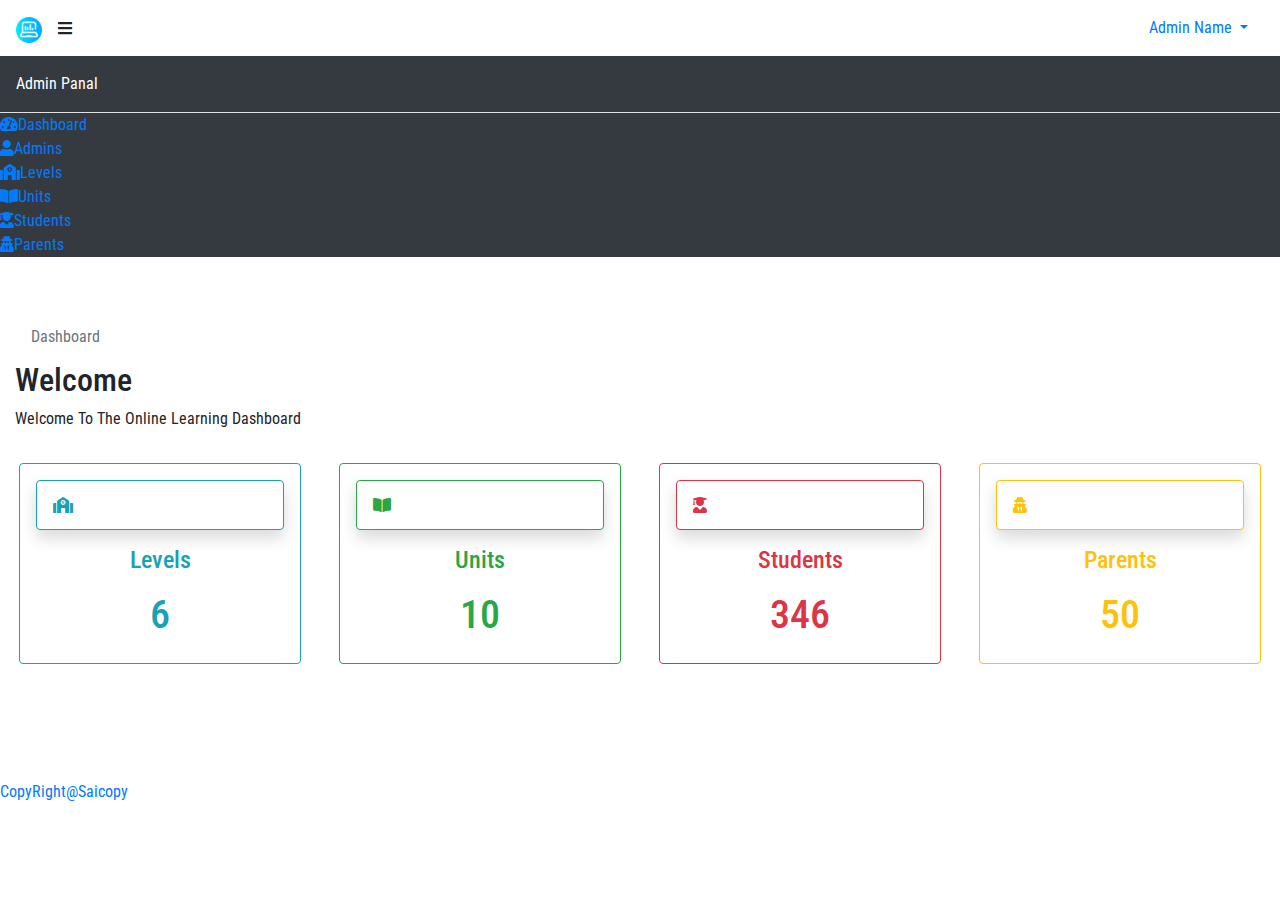
==== commit cfe69ab0: "created admins page" ====
--- a/index.html
+++ b/index.html
@@ -5,250 +5,126 @@
   <meta charset="UTF-8">
   <meta http-equiv="X-UA-Compatible" content="IE=edge">
   <meta name="viewport" content="width=device-width, initial-scale=1.0">
+  <title>Online learning</title>
   <link rel="stylesheet" href="./assets/css/bootstrap.min.css">
-  <link rel="stylesheet" href="./assets/css/style.css">
-
   <link rel="stylesheet" type="text/css"
     href="https://cdnjs.cloudflare.com/ajax/libs/font-awesome/5.15.1/css/all.min.css">
-
-  <title>online learning</title>
+  <link rel="stylesheet" href="./assets/css/style.css">
 </head>
 
 <body>
   <!-- start header -->
   <header>
-    <nav class="navbar navbar-expand-lg navbar-dark fixed-top">
-      <div class="container">
-        <a class="navbar-brand" href="#"><img src="./assets/image/logo.png" alt="" style="width: 60px;"></a>
-        <button class="navbar-toggler" type="button" data-toggle="collapse" data-target="#navbarSupportedContent"
-          aria-controls="navbarSupportedContent" aria-expanded="false" aria-label="Toggle navigation">
-          <span class="navbar-toggler-icon"></span>
-        </button>
-        <div class="collapse navbar-collapse" id="navbarSupportedContent">
-          <ul class="navbar-nav mr-auto">
-            <li class="nav-item active">
-              <a class="nav-link" href="./index.html">Home <span class="sr-only">(current)</span></a>
-            </li>
-            <li class="nav-item">
-              <a class="nav-link" href="./levels/index.html">levels</a>
-            </li>
-          </ul>
-          <a class="btn btn-outline-primary my-2 mr-md-2" href="./auth/index.html">Sign in & Sign
-            up</a>
-          <!-- start dropdown user -->
-          <div class="dropdown" style="display: none;">
-            <a class="text-white nav-link dropdown-toggle" href="#" role="button" data-toggle="dropdown"
-              aria-expanded="false">
-              user name
-            </a>
-            <div class="dropdown-menu">
-              <a class="dropdown-item" href="../profile/index.html">Profile</a>
-              <a class="dropdown-item" href="./grades/index.html">Grades</a>
-              <a class="dropdown-item" href="#">logout</a>
-            </div>
-          </div>
-          <!-- end dropdown user./ -->
+    <nav class="navbar navbar-expand-lg">
+      <a class="navbar-brand" href="#"><img src="./assets/image/logo.png" alt="" style="height: 26px"></a>
+      <i class="fas fa-bars" id="sidebarToggle"></i>
+      <div class="dropdown ml-auto">
+        <a class="nav-link dropdown-toggle" href="#" role="button" data-toggle="dropdown" aria-expanded="false">
+          Admin Name
+        </a>
+        <div class="dropdown-menu dropdown-menu-right">
+          <a class="dropdown-item" href="#">logout</a>
         </div>
+      </div>
       </div>
     </nav>
   </header>
   <!-- end header./ -->
-  <main id="content">
-    <!--Start Homepage Slideshow-->
-    <div class="slideshow">
-      <div class="overlay"></div>
-      <div id="slideshow" class="carousel slide" data-ride="carousel">
-        <div class="carousel-inner">
-          <div class="carousel-item active">
-            <img src="./assets/image/25-paral.jpeg" class="d-block w-100" alt="...">
-            <div class="carousel-caption d-none d-md-block">
-              <h5>Online learning offers</h5>
-              <p>Are you looking to further your education but struggling to find the time to attend traditional
-                classes? Look no further than online learning! With online courses and programs, you can access
-                top-quality education from anywhere with an internet connection, at a time that works for you.</p>
-              <a href="./levels/index.html" class="btn btn-outline-info mt-2">Get Started</a>
+  <!-- start sidebar -->
+  <aside class="sidenav  bg-dark text-white">
+    <div class="sidebar-heading border-bottom p-3 ">Admin Panal</div>
+    <ul>
+      <li><a href="./index.html"><i class="fas fa-tachometer-alt"></i>Dashboard</a></li>
+      <li><a href="./admins/index.html"><i class="fas fa-user"></i>Admins</a></li>
+      <li><a href="./levels/index.html"><i class="fas fa-school"></i>Levels</a></li>
+      <li><a href="./units/index.html"><i class="fas fa-book-open"></i>Units</a></li>
+      <li><a href="./students/index.html"><i class="fas fa-user-graduate"></i>Students</a></li>
+      <li><a href="./parents/index.html"><i class="fas fa-user-secret"></i>Parents</a></li>
+    </ul>
+  </aside>
+  <!-- end sidebar./ -->
+  <!-- start content  -->
+  <main id="content-wrapper">
+    <section class="content">
+      <div class="container-fluid">
+        <nav aria-label="breadcrumb">
+          <ol class="breadcrumb mb-0 bg-transparent">
+            <li class="breadcrumb-item active">Dashboard</li>
+          </ol>
+        </nav>
+        <!-- start heading -->
+        <div class="row justify-content-between mb-3">
+          <div class="col-12 ">
+            <h2 class="page-heading">Welcome</h2>
+            <p class="mb-0">Welcome to the online learning dashboard</p>
+          </div>
+        </div>
+        <!-- end heading -->
+        <div class="row">
+          <div class="col-md-3">
+            <div class="card border-info mx-sm-1 my-3 p-3">
+              <div class="card border-info shadow text-info p-3 my-card"><span class="fas fa-school"
+                  aria-hidden="true"></span></div>
+              <div class="text-info text-center mt-3">
+                <h4>Levels</h4>
+              </div>
+              <div class="text-info text-center mt-2">
+                <h1>6</h1>
+              </div>
             </div>
           </div>
-          <div class="carousel-item">
-            <img src="./assets/image/19-paral.jpeg" class="d-block w-100" alt="...">
-            <div class="carousel-caption d-none d-md-block">
-              <h5>Online learning offers</h5>
-              <p>Whether you're looking to improve your skills for your current job or embark on a new career path,
-                online learning offers a flexible and convenient way to achieve your goals.</p>
-              <a href="./levels/index.html" class="btn btn-outline-info mt-2">Get Started</a>
+          <div class="col-md-3">
+            <div class="card border-success mx-sm-1 my-3 p-3">
+              <div class="card border-success shadow text-success p-3 my-card"><span class="fas fa-book-open"
+                  aria-hidden="true"></span></div>
+              <div class="text-success text-center mt-3">
+                <h4>Units</h4>
+              </div>
+              <div class="text-success text-center mt-2">
+                <h1>10</h1>
+              </div>
             </div>
           </div>
-          <div class="carousel-item">
-            <img src="./assets/image/shop-02.jpg" class="d-block w-100" alt="...">
-            <div class="carousel-caption d-none d-md-block">
-              <h5>Online learning offers</h5>
-              <p>Don't let a busy schedule hold you back from achieving your dreams. Enroll in an online course today
-                and take the first step towards a brighter future!.</p>
-              <a href="./levels/index.html" class="btn btn-outline-info mt-2">Get Started</a>
+          <div class="col-md-3">
+            <div class="card border-danger mx-sm-1 my-3 p-3">
+              <div class="card border-danger shadow text-danger p-3 my-card"><span class="fas fa-user-graduate"
+                  aria-hidden="true"></span></div>
+              <div class="text-danger text-center mt-3">
+                <h4>Students</h4>
+              </div>
+              <div class="text-danger text-center mt-2">
+                <h1>346</h1>
+              </div>
             </div>
           </div>
-        </div>
-        <a class="carousel-control-prev" href="#slideshow" role="button" data-slide="prev">
-          <span class="carousel-control-prev-icon" aria-hidden="true"></span>
-          <span class="sr-only">Previous</span>
-        </a>
-        <a class="carousel-control-next" href="#slideshow" role="button" data-slide="next">
-          <span class="carousel-control-next-icon" aria-hidden="true"></span>
-          <span class="sr-only">Next</span>
-        </a>
-      </div>
-    </div>
-    <!--End Homepage Slideshow./-->
-    <!-- start section about -->
-    <section id="about" class="about text-center">
-      <div class="heading">
-        <h1>What We Offer </h1>
-      </div>
-
-      <div class="container">
-        <div class="row">
-          <div class="col-lg-12 my-4">
-            <img src="./assets/image/logo.png" class="img-fluid" alt="">
+          <div class="col-md-3">
+            <div class="card border-warning mx-sm-1 my-3 p-3">
+              <div class="card border-warning shadow text-warning p-3 my-card"><span class="fas fa-user-secret"
+                  aria-hidden="true"></span></div>
+              <div class="text-warning text-center mt-3">
+                <h4>Parents</h4>
+              </div>
+              <div class="text-warning text-center mt-2">
+                <h1>50</h1>
+              </div>
+            </div>
           </div>
-          <div class="col-lg-12">
-            <h5>Our website provides a Full E-learning ecosystem with a free and easy acess to
-              learn <br><strong>Connect</strong>
-              <im>a new <strong>way</strong> of learning </im>
-            </h5>
-          </div>
-        </div>
+        </div><!-- row./ -->
       </div>
     </section>
-    <!-- end section about -->
-    <!-- start section counter -->
-    <section id="counter" class="counter">
-      <div class="heading">
-        <h1>ACTIVITY</h1>
-      </div>
-      <div class="container">
-        <div class="row text-center">
-          <div class="col">
-            <div class="counter">
-              <i class="fas fa-user-graduate fa-2x"></i>
-              <h2 class="timer count-title count-number">5000</h2>
-              <p class="count-text ">Our Students</p>
-            </div>
-          </div>
-          <div class="col">
-            <div class="counter">
-              <i class="fas fa-smile-beam fa-2x"></i>
-              <h2 class="timer count-title count-number">4999</h2>
-              <p class="count-text ">Happy Students</p>
-            </div>
-          </div>
-          <div class="col">
-            <div class="counter">
-              <i class="fas fa-book-open fa-2x"></i>
-              <h2 class="timer count-title count-number">2000</h2>
-              <p class="count-text ">Units Complete</p>
-            </div>
-          </div>
-          <div class="col">
-            <div class="counter">
-              <i class="fas fa-chalkboard-teacher fa-2x"></i>
-              <h2 class="timer count-title count-number">500</h2>
-              <p class="count-text ">Teachers Support</p>
-            </div>
-          </div>
-        </div>
-      </div>
-
-    </section>
-    <!-- end section counter -->
-
-    <!-- start section gallary -->
-    <section id="gallary" class="gallary">
-
-      <div class="heading">
-        <h1>Our Photo Gallery</h1>
-        <div class="hr"></div>
-      </div>
-      <div class="container">
-        <div class="row">
-          <div class="col-md-4">
-            <img class="img-thumbnail" src="./assets/image/05-paral.jpeg" alt="">
-          </div>
-          <div class="col-md-4">
-            <img class="img-thumbnail" src="./assets/image/05-paral.jpeg" alt="">
-          </div>
-          <div class="col-md-4">
-            <img class="img-thumbnail" src="./assets/image/05-paral.jpeg" alt="">
-          </div>
-          <div class="col-md-4">
-            <img class="img-thumbnail" src="./assets/image/05-paral.jpeg" alt="">
-          </div>
-          <div class="col-md-4">
-            <img class="img-thumbnail" src="./assets/image/05-paral.jpeg" alt="">
-          </div>
-          <div class="col-md-4">
-            <img class="img-thumbnail" src="./assets/image/05-paral.jpeg" alt="">
-          </div>
-          <div class="col-md-4">
-            <img class="img-thumbnail" src="./assets/image/05-paral.jpeg" alt="">
-          </div>
-          <div class="col-md-4">
-            <img class="img-thumbnail" src="./assets/image/05-paral.jpeg" alt="">
-          </div>
-          <div class="col-md-4">
-            <img class="img-thumbnail" src="./assets/image/05-paral.jpeg" alt="">
-          </div>
-        </div>
-    </section>
-    <!-- end section gallary -->
   </main>
-  <footer class="footer text-center mt-5" id="footer">
-    <div class="container containerf">
-      <div class="row">
-        <div class="col-md-3">
-          <h4>company</h4>
-          <ul>
-            <li><a href="#">about us</a></li>
-            <li><a href="#">our services</a></li>
-            <li><a href="#">privacy policy</a></li>
-            <li><a href="#">affiliate program</a></li>
-          </ul>
-        </div>
-        <div class="col-md-3">
-          <h4>get help</h4>
-          <ul>
-            <li><a href="#">FAQ</a></li>
-            <li><a href="#">shipping</a></li>
-            <li><a href="#">returns</a></li>
-            <li><a href="#">order status</a></li>
-            <li><a href="#">payment options</a></li>
-          </ul>
-        </div>
-        <div class="col-md-3">
-          <h4>online shop</h4>
-          <ul>
-            <li><a href="#">watch</a></li>
-            <li><a href="#">bag</a></li>
-            <li><a href="#">shoes</a></li>
-            <li><a href="#">dress</a></li>
-          </ul>
-        </div>
-        <div class="col-md-3">
-          <h4>follow us</h4>
-          <div class="social-links">
-            <a href="#"><i class="fab fa-facebook-f"></i></a>
-            <a href="#"><i class="fab fa-twitter"></i></a>
-            <a href="#"><i class="fab fa-instagram"></i></a>
-            <a href="#"><i class="fab fa-linkedin-in"></i></a>
-          </div>
-        </div>
-      </div>
+  <!-- start content./  -->
+  <!-- start footer  -->
+  <footer>
+    <div class="copyright">
+      <p><a href="http://saicopy.com">CopyRight@Saicopy</a></p>
     </div>
   </footer>
-  <script src="./assets/js/jquery-3.5.1.min.js"></script>
+  <!-- end footer./ -->
+  <script src="./assets/js/jquery-3.5.1.slim.min.js"></script>
   <script src="./assets/js/popper.min.js"></script>
   <script src="./assets/js/bootstrap.min.js"></script>
   <script src="./assets/js/main.js"></script>
-  <script src="./assets/js/counter-activity.js"></script>
 </body>
 
 </html>